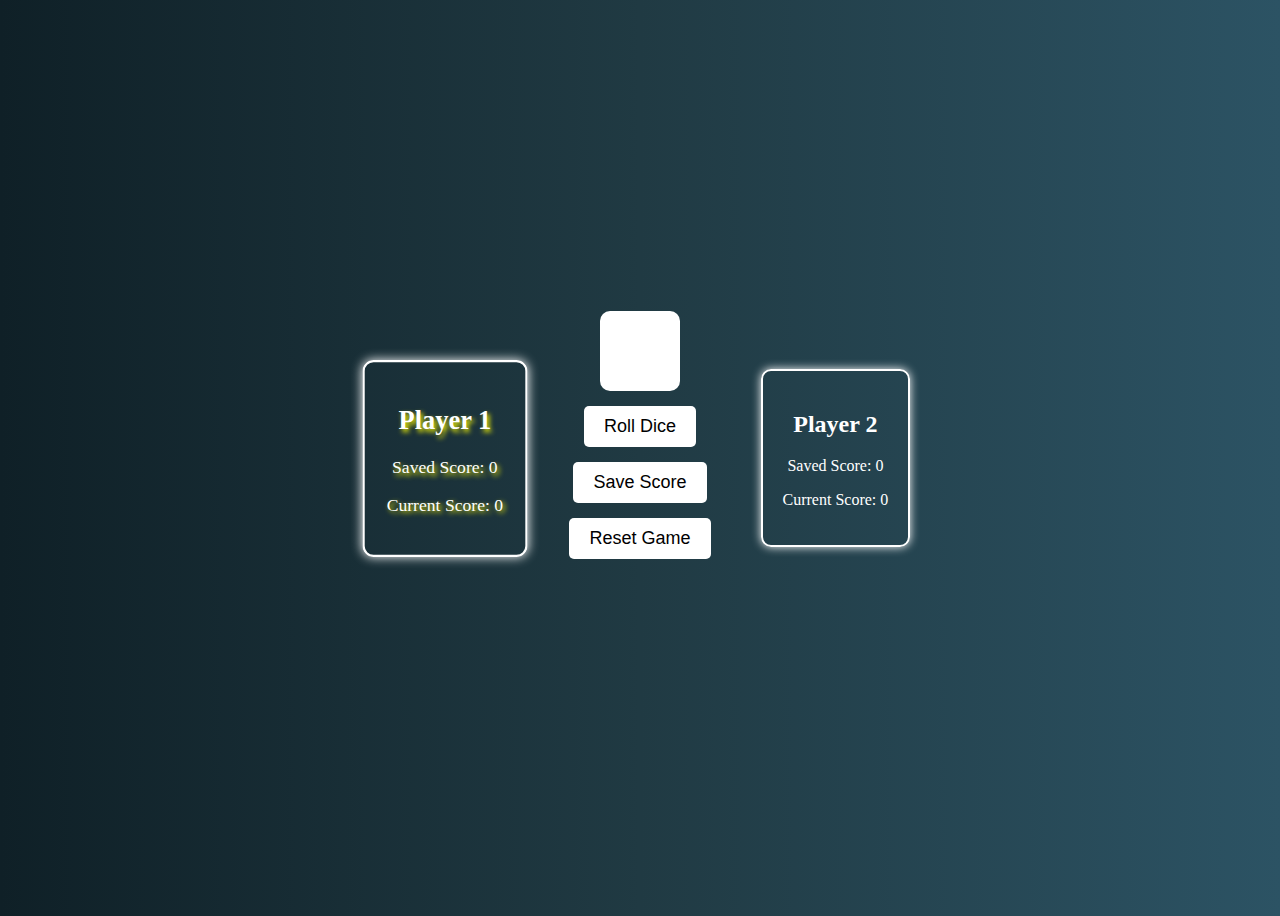
==== Javascript/Dice_Game/index.html @ cbf39b52 "basic creation done" ====
<!DOCTYPE html>
<html lang="en">
<head>
    <meta charset="UTF-8">
    <meta name="author" content="Akshat Saxena">
    <meta name="viewport" content="width=device-width, initial-scale=1.0">
    
    <title>Dice Game</title>
    <link rel="icon" href="https://img.freepik.com/free-photo/vertical-shot-beautiful-burning-flames-night_181624-41789.jpg?w=360&t=st=1718109376~exp=1718109976~hmac=c5ebab3cde2f2aae982eea636ace3f45b4222357a9b7ceba8592c673e162eba8">
    <style>
        body {
            background: linear-gradient(to right, #0f2027, #203a43, #2c5364);
            font-family: "Times New Roman", serif;
            text-align: center;
            color: white;
            height: 100vh;
            display: flex;
            align-items: center;
            justify-content: center;
        }
        .game-container {
            display: flex;
            align-items: center;
            justify-content: center;
            gap: 50px;
            width: 80%;
        }
        .player {
            border: 2px solid white;
            padding: 20px;
            border-radius: 10px;
            box-shadow: 0px 0px 10px white;
            transition: transform 0.3s ease;
        }
        .active-player {
            transform: scale(1.1);
            text-shadow: 2px 2px 5px yellow;
        }
        .dice-container {
            display: flex;
            flex-direction: column;
            align-items: center;
            gap: 15px;
        }
        .dice {
            width: 80px;
            height: 80px;
            background-size: cover;
            background-color: white; /* Makes the dice white */
            border-radius: 10px; /* Slight rounding for better visuals */
            transition: transform 0.5s ease-in-out;
        }
        .rolling {
            animation: rollAnimation 1s infinite;
        }
        @keyframes rollAnimation {
        0% { transform: rotateX(0deg) rotateY(0deg); }
        25% { transform: rotateX(180deg) rotateY(0deg); }
        50% { transform: rotateX(180deg) rotateY(180deg); }
        75% { transform: rotateX(0deg) rotateY(180deg); }
        100% { transform: rotateX(0deg) rotateY(0deg); }
        }
        button {
            padding: 10px 20px;
            font-size: 18px;
            border: none;
            cursor: pointer;
            background: white;
            color: black;
            border-radius: 5px;
            transition: transform 0.3s ease, box-shadow 0.3s ease;
        }
        button:hover {
            transform: scale(1.1);
            box-shadow: 0px 0px 15px yellow;
        }
    </style>
</head>
<body>
    <div class="game-container">
        <div class="player" id="player1">
            <h2 contenteditable="true">Player 1</h2>
            <p>Saved Score: <span id="saved-score-1">0</span></p>
            <p>Current Score: <span id="current-score-1">0</span></p>
        </div>
        <div class="dice-container">
            <div id="dice" class="dice"></div>
            <audio id="dice-sound" src="dice.mp3"></audio>
            <button id="roll">Roll Dice</button>
            <button id="save">Save Score</button>
            <button id="reset">Reset Game</button>
            <p id="winner"></p>
        </div>
        <div class="player" id="player2">
            <h2 contenteditable="true">Player 2</h2>
            <p>Saved Score: <span id="saved-score-2">0</span></p>
            <p>Current Score: <span id="current-score-2">0</span></p>
        </div>
    </div>
    <script>
        let currentPlayer = 1;
        let currentScore = 0;
        let savedScores = {1: 0, 2: 0};
        
        const dice = document.getElementById('dice');
        const rollBtn = document.getElementById('roll');
        const saveBtn = document.getElementById('save');
        const resetBtn = document.getElementById('reset');
        const diceSound = document.getElementById('dice-sound');
        const winnerText = document.getElementById('winner');
        
        function updateActivePlayer() {
            document.querySelectorAll('.player').forEach(player => player.classList.remove('active-player'));
            document.getElementById(`player${currentPlayer}`).classList.add('active-player');
        }
        
        function switchTurn() {
            currentScore = 0;
            document.getElementById(`current-score-${currentPlayer}`).textContent = currentScore;
            currentPlayer = currentPlayer === 1 ? 2 : 1;
            updateActivePlayer();
        }
        
diceSound.volume = 0; // Mute sound
diceSound.play().then(() => {
    diceSound.pause();
    diceSound.currentTime = 0;
    diceSound.volume = 1; // Restore volume
}).catch(error => console.log("Audio autoplay prevented, will play on user interaction."));


// Roll button event listener
rollBtn.addEventListener('click', () => {
    diceSound.currentTime = 0; 
    diceSound.play();
    
    dice.classList.add('rolling');
    setTimeout(() => {
        const diceRoll = Math.floor(Math.random() * 6) + 1;
        dice.className = `dice dice-${diceRoll}`;
        dice.style.backgroundImage = `url('images/dice${diceRoll}.svg')`;
        dice.classList.remove('rolling');
        
        if (diceRoll === 1) {
            switchTurn();
        } else {
            currentScore += diceRoll;
            document.getElementById(`current-score-${currentPlayer}`).textContent = currentScore;
        }
    }, 1000);
});
        
        saveBtn.addEventListener('click', () => {
            savedScores[currentPlayer] += currentScore;
            document.getElementById(`saved-score-${currentPlayer}`).textContent = savedScores[currentPlayer];
            
            if (savedScores[currentPlayer] >= 100) {
                winnerText.textContent = `${document.getElementById(`player${currentPlayer}`).querySelector('h2').textContent} Wins!`;
                rollBtn.disabled = true;
                saveBtn.disabled = true;
                return;
            }
            switchTurn();
        });
        
        resetBtn.addEventListener('click', () => {
            currentScore = 0;
            savedScores = {1: 0, 2: 0};
            currentPlayer = 1;
            document.getElementById('saved-score-1').textContent = '0';
            document.getElementById('saved-score-2').textContent = '0';
            document.getElementById('current-score-1').textContent = '0';
            document.getElementById('current-score-2').textContent = '0';
            winnerText.textContent = '';
            rollBtn.disabled = false;
            saveBtn.disabled = false;
            updateActivePlayer();
        });
        
        updateActivePlayer();
    </script>
</body>
</html>
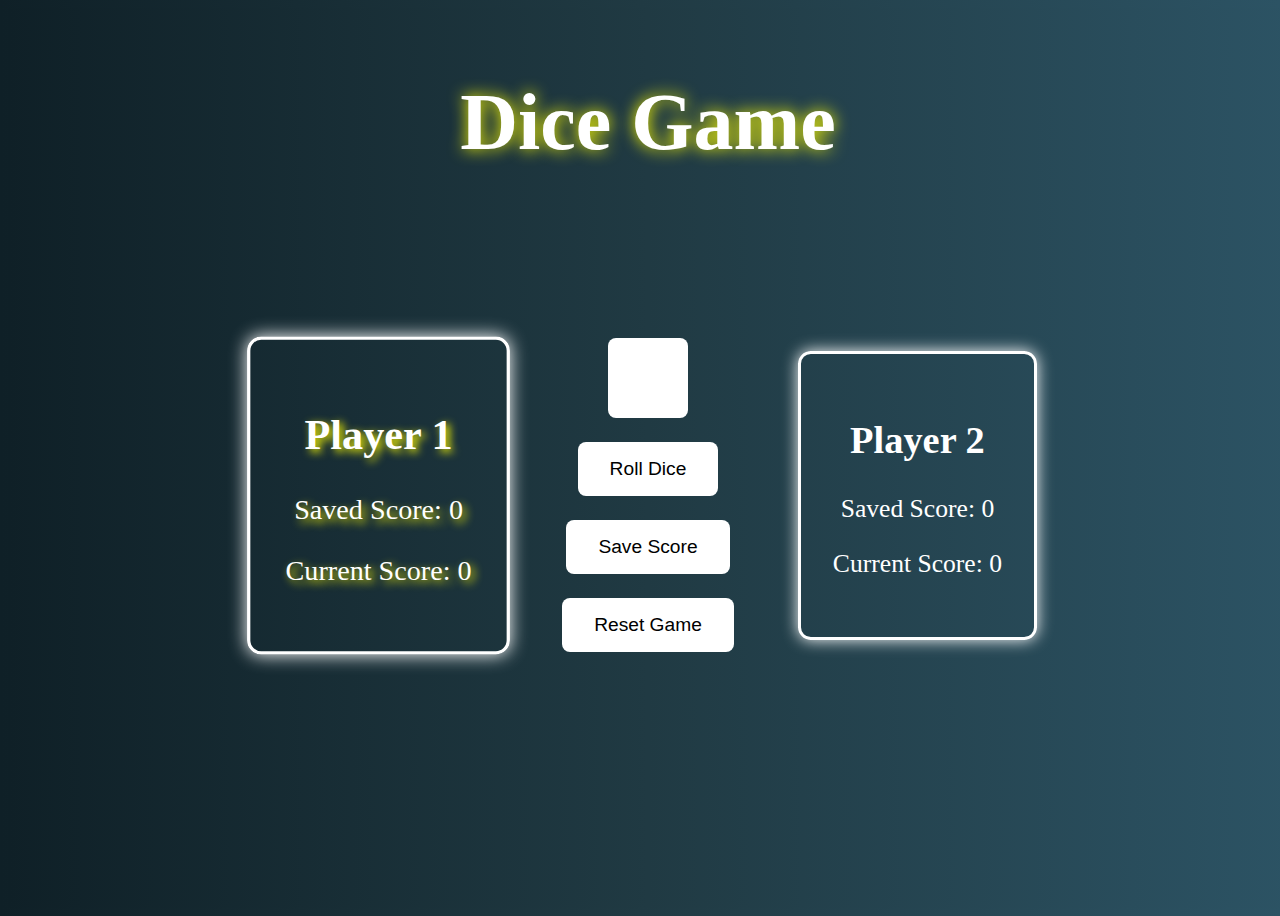
==== commit 9a14d897: "new updated" ====
--- a/Javascript/Dice_Game/index.html
+++ b/Javascript/Dice_Game/index.html
@@ -14,89 +14,165 @@
             text-align: center;
             color: white;
             height: 100vh;
-            display: flex;
+            width: 100vw;
+            overflow: hidden;
+            display: flex;
+            flex-direction: column;
             align-items: center;
             justify-content: center;
+            font-size: 1.6rem;
+            transition: background 0.5s ease-in-out;
+        }
+        .wrapper{
+            background: linear-gradient(to right, #0f2027, #203a43, #2c5364);
+            font-family: "Times New Roman", serif;
+            text-align: center;
+            color: white;
+            height: 100vh;
+            width: 100vw;
+            overflow: hidden;
+            display: flex;
+            flex-direction: column;
+            align-items: center;
+            justify-content: space-around;
+            transition: background 0.5s ease-in-out;
+        }
+        .game-title {
+            font-size: 5rem;
+            font-weight: bold;
+            margin-bottom: 2rem;
+            text-shadow: 0 0 1rem yellow;
         }
         .game-container {
             display: flex;
             align-items: center;
             justify-content: center;
-            gap: 50px;
-            width: 80%;
+            gap: 5vw;
+            width: 80vw;
+            transition: transform 0.3s ease-in-out;
         }
         .player {
-            border: 2px solid white;
-            padding: 20px;
-            border-radius: 10px;
-            box-shadow: 0px 0px 10px white;
-            transition: transform 0.3s ease;
+            border: 0.2rem solid white;
+            padding: 2rem;
+            border-radius: 0.8rem;
+            box-shadow: 0 0 1rem white;
+            transition: transform 0.3s ease, box-shadow 0.3s ease;
         }
         .active-player {
             transform: scale(1.1);
-            text-shadow: 2px 2px 5px yellow;
+            text-shadow: 0.2rem 0.2rem 0.5rem yellow;
         }
         .dice-container {
             display: flex;
             flex-direction: column;
             align-items: center;
-            gap: 15px;
+            gap: 1.5rem;
+            transition: all 0.3s ease-in-out;
         }
         .dice {
-            width: 80px;
-            height: 80px;
+            width: 5rem;
+            height: 5rem;
             background-size: cover;
-            background-color: white; /* Makes the dice white */
-            border-radius: 10px; /* Slight rounding for better visuals */
+            background-color: white;
+            border-radius: 0.5rem;
             transition: transform 0.5s ease-in-out;
         }
         .rolling {
             animation: rollAnimation 1s infinite;
         }
         @keyframes rollAnimation {
-        0% { transform: rotateX(0deg) rotateY(0deg); }
-        25% { transform: rotateX(180deg) rotateY(0deg); }
-        50% { transform: rotateX(180deg) rotateY(180deg); }
-        75% { transform: rotateX(0deg) rotateY(180deg); }
-        100% { transform: rotateX(0deg) rotateY(0deg); }
+            0% { transform: rotateX(0deg) rotateY(0deg); }
+            25% { transform: rotateX(180deg) rotateY(0deg); }
+            50% { transform: rotateX(180deg) rotateY(180deg); }
+            75% { transform: rotateX(0deg) rotateY(180deg); }
+            100% { transform: rotateX(0deg) rotateY(0deg); }
+        }
+        #winner {
+            position: relative;
+            top: 10%;
+            left: 50%;
+            transform: translate(-50%, -50%) scale(2);
+            font-size: 3rem;
+            font-weight: bold;
+            color: yellow;
+            text-shadow: 0 0 1.5rem white;
+            animation: winnerScale 1s ease-in-out forwards;
+        }
+        @keyframes winnerScale {
+            0% { transform: translate(-50%, -50%) scale(0); }
+            100% { transform: translate(-50%, -50%) scale(1); }
         }
         button {
-            padding: 10px 20px;
-            font-size: 18px;
+            padding: 1rem 2rem;
+            font-size: 1.2rem;
             border: none;
             cursor: pointer;
             background: white;
             color: black;
-            border-radius: 5px;
-            transition: transform 0.3s ease, box-shadow 0.3s ease;
+            border-radius: 0.5rem;
+            transition: transform 0.3s ease, box-shadow 0.3s ease, background 0.3s ease;
         }
         button:hover {
             transform: scale(1.1);
-            box-shadow: 0px 0px 15px yellow;
+            box-shadow: 0 0 1.5rem yellow;
+            background: #ffeb3b;
+        }
+
+        @media (max-width: 768px) {
+            .game-container {
+                flex-direction: column;
+                gap: 1rem;
+            }
+            .dice {
+                width: 3rem;
+                height: 3rem;
+            }
+            #winner{
+                font-size: 2.5rem;
+            }
+        }
+        @media (max-width: 380px) {
+            .game-container {
+                flex-direction: column;
+                gap: 1rem;
+            }
+            .dice-container {
+                width: 2rem;
+                height: 2rem;
+            }
+            #winner{
+                font-size: 1.5rem;
+            }
         }
     </style>
 </head>
 <body>
-    <div class="game-container">
-        <div class="player" id="player1">
-            <h2 contenteditable="true">Player 1</h2>
-            <p>Saved Score: <span id="saved-score-1">0</span></p>
-            <p>Current Score: <span id="current-score-1">0</span></p>
+    <div class="wrapper">
+        <div class="game-title">Dice Game</div>
+        <div class="game-container">
+            <div class="player" id="player1">
+                <h2 contenteditable="true">Player 1</h2>
+                <p>Saved Score: <span id="saved-score-1">0</span></p>
+                <p>Current Score: <span id="current-score-1">0</span></p>
+            </div>
+            <div class="dice-container">
+                <div id="dice" class="dice"></div>
+                <audio id="dice-sound" src="dice.mp3"></audio>
+                <button id="roll">Roll Dice</button>
+                <button id="save">Save Score</button>
+                <button id="reset">Reset Game</button>
+                
+            </div>
+            <div class="player" id="player2">
+                <h2 contenteditable="true">Player 2</h2>
+                <p>Saved Score: <span id="saved-score-2">0</span></p>
+                <p>Current Score: <span id="current-score-2">0</span></p>
+            </div>
+            
         </div>
-        <div class="dice-container">
-            <div id="dice" class="dice"></div>
-            <audio id="dice-sound" src="dice.mp3"></audio>
-            <button id="roll">Roll Dice</button>
-            <button id="save">Save Score</button>
-            <button id="reset">Reset Game</button>
-            <p id="winner"></p>
-        </div>
-        <div class="player" id="player2">
-            <h2 contenteditable="true">Player 2</h2>
-            <p>Saved Score: <span id="saved-score-2">0</span></p>
-            <p>Current Score: <span id="current-score-2">0</span></p>
-        </div>
+        <div><p id="winner"></p></div>
     </div>
+    
     <script>
         let currentPlayer = 1;
         let currentScore = 0;
@@ -121,13 +197,6 @@
             updateActivePlayer();
         }
         
-diceSound.volume = 0; // Mute sound
-diceSound.play().then(() => {
-    diceSound.pause();
-    diceSound.currentTime = 0;
-    diceSound.volume = 1; // Restore volume
-}).catch(error => console.log("Audio autoplay prevented, will play on user interaction."));
-
 
 // Roll button event listener
 rollBtn.addEventListener('click', () => {
@@ -154,8 +223,9 @@
             savedScores[currentPlayer] += currentScore;
             document.getElementById(`saved-score-${currentPlayer}`).textContent = savedScores[currentPlayer];
             
-            if (savedScores[currentPlayer] >= 100) {
+            if (savedScores[currentPlayer] >= 10) {
                 winnerText.textContent = `${document.getElementById(`player${currentPlayer}`).querySelector('h2').textContent} Wins!`;
+                winnerText.style.animation = 'winnerScale 1s ease-in-out forwards';
                 rollBtn.disabled = true;
                 saveBtn.disabled = true;
                 return;
@@ -176,7 +246,7 @@
             saveBtn.disabled = false;
             updateActivePlayer();
         });
-        
+
         updateActivePlayer();
     </script>
 </body>
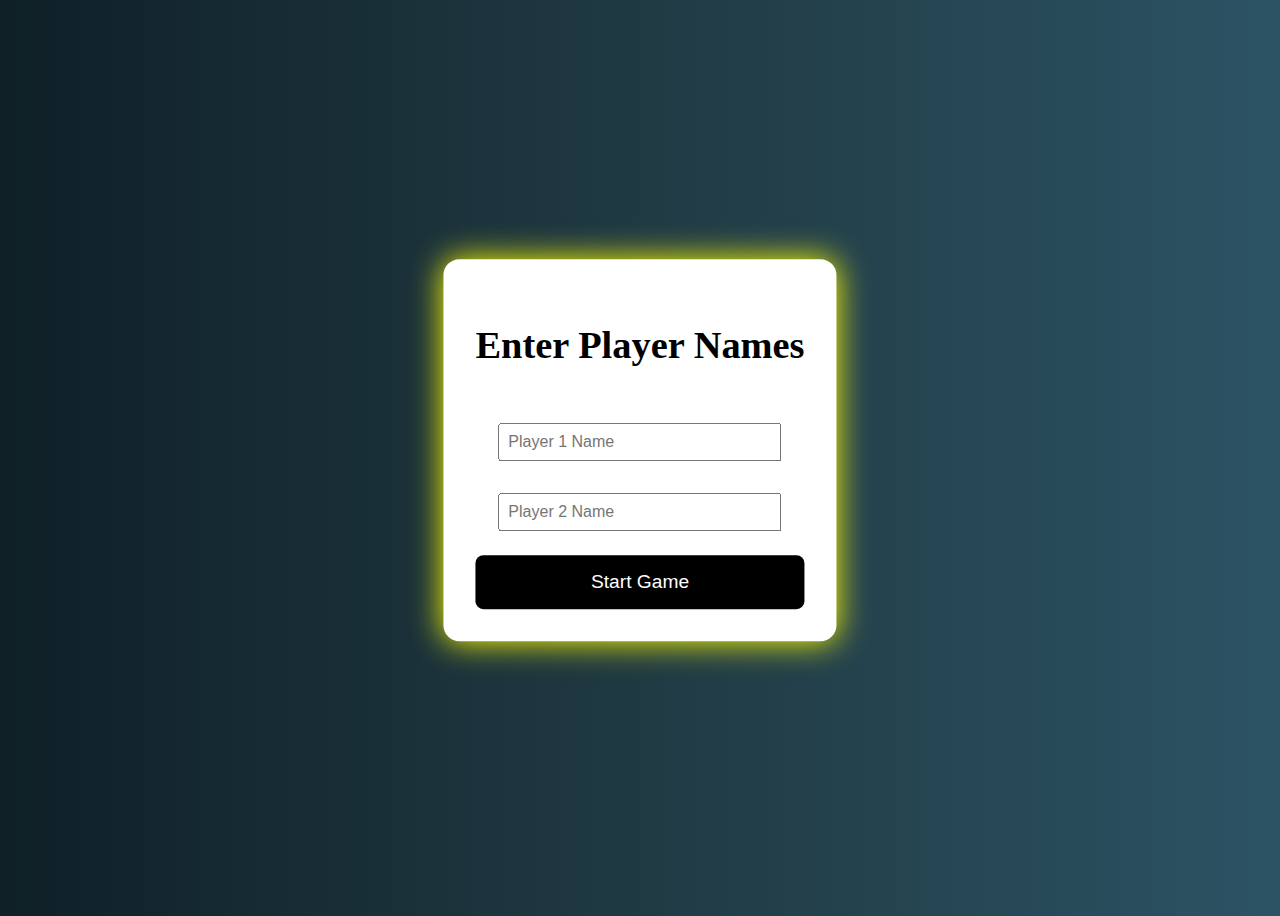
==== commit e6460cbb: "created pop-up window for player_name" ====
--- a/Javascript/Dice_Game/index.html
+++ b/Javascript/Dice_Game/index.html
@@ -4,9 +4,10 @@
     <meta charset="UTF-8">
     <meta name="author" content="Akshat Saxena">
     <meta name="viewport" content="width=device-width, initial-scale=1.0">
-    
     <title>Dice Game</title>
     <link rel="icon" href="https://img.freepik.com/free-photo/vertical-shot-beautiful-burning-flames-night_181624-41789.jpg?w=360&t=st=1718109376~exp=1718109976~hmac=c5ebab3cde2f2aae982eea636ace3f45b4222357a9b7ceba8592c673e162eba8">
+    
+    <!-- css styling -->
     <style>
         body {
             background: linear-gradient(to right, #0f2027, #203a43, #2c5364);
@@ -23,7 +24,7 @@
             font-size: 1.6rem;
             transition: background 0.5s ease-in-out;
         }
-        .wrapper{
+        .game-window{
             background: linear-gradient(to right, #0f2027, #203a43, #2c5364);
             font-family: "Times New Roman", serif;
             text-align: center;
@@ -118,6 +119,36 @@
             background: #ffeb3b;
         }
 
+        .popup {
+            position: absolute;
+            top: 50%;
+            left: 50%;
+            transform: translate(-50%, -50%);
+            background: white;
+            color: black;
+            padding: 2rem;
+            border-radius: 1rem;
+            box-shadow: 0 0 2rem yellow;
+            text-align: center;
+            display: flex;
+            flex-direction: column;
+            gap: 1rem;
+            font-size: 1.6rem;
+        }
+        .popup input {
+            padding: 0.5rem;
+            font-size: 1rem;
+            width: 80%;
+            margin: 0.5rem auto;
+        }
+        .popup button {
+            background: black;
+            color: white;
+        }
+        .hidden {
+            display: none;
+        }
+
         @media (max-width: 768px) {
             .game-container {
                 flex-direction: column;
@@ -137,42 +168,63 @@
                 gap: 1rem;
             }
             .dice-container {
-                width: 2rem;
-                height: 2rem;
+                width: 1rem;
+                height: auto;
+            }
+            .player{
+                font-size: 1rem;
+                height: auto;
+                width: auto;
             }
             #winner{
                 font-size: 1.5rem;
             }
         }
     </style>
+
 </head>
+
 <body>
+    
+    <!-- main wrapper for better code readibility -->
     <div class="wrapper">
-        <div class="game-title">Dice Game</div>
-        <div class="game-container">
-            <div class="player" id="player1">
-                <h2 contenteditable="true">Player 1</h2>
-                <p>Saved Score: <span id="saved-score-1">0</span></p>
-                <p>Current Score: <span id="current-score-1">0</span></p>
+        <!-- popup for player Name   -->
+        <div class="popup" id="name-popup">
+            <h2>Enter Player Names</h2>
+            <input type="text" id="player1-name" placeholder="Player 1 Name" required>
+            <input type="text" id="player2-name" placeholder="Player 2 Name" required>
+            <button onclick="startGame()">Start Game</button>
+        </div>
+        <!-- main game wrapper -->
+        <div class="game-window hidden">
+            <div class="game-title">
+                Dice Game
             </div>
-            <div class="dice-container">
-                <div id="dice" class="dice"></div>
-                <audio id="dice-sound" src="dice.mp3"></audio>
-                <button id="roll">Roll Dice</button>
-                <button id="save">Save Score</button>
-                <button id="reset">Reset Game</button>
-                
+            <div class="game-container">
+                <div class="player" id="player1">
+                    <h2 id="player1-display">Player 1</h2>
+                    <p>Saved Score: <span id="saved-score-1">0</span></p>
+                    <p>Current Score: <span id="current-score-1">0</span></p>
+                </div>
+                <div class="dice-container">
+                    <div id="dice" class="dice"></div>
+                    <audio id="dice-sound" src="dice.mp3"></audio>
+                    <button id="roll">Roll Dice</button>
+                    <button id="save">Save Score</button>
+                    <button id="reset">Reset Game</button>
+                    
+                </div>
+                <div class="player" id="player2">
+                    <h2 id="player2-display">Player 2</h2>
+                    <p>Saved Score: <span id="saved-score-2">0</span></p>
+                    <p>Current Score: <span id="current-score-2">0</span></p>
+                </div>
             </div>
-            <div class="player" id="player2">
-                <h2 contenteditable="true">Player 2</h2>
-                <p>Saved Score: <span id="saved-score-2">0</span></p>
-                <p>Current Score: <span id="current-score-2">0</span></p>
-            </div>
-            
+            <div><p id="winner"></p></div>
         </div>
-        <div><p id="winner"></p></div>
     </div>
     
+    <!-- js script for functionality and dom manipulation -->
     <script>
         let currentPlayer = 1;
         let currentScore = 0;
@@ -198,32 +250,32 @@
         }
         
 
-// Roll button event listener
-rollBtn.addEventListener('click', () => {
-    diceSound.currentTime = 0; 
-    diceSound.play();
-    
-    dice.classList.add('rolling');
-    setTimeout(() => {
-        const diceRoll = Math.floor(Math.random() * 6) + 1;
-        dice.className = `dice dice-${diceRoll}`;
-        dice.style.backgroundImage = `url('images/dice${diceRoll}.svg')`;
-        dice.classList.remove('rolling');
-        
-        if (diceRoll === 1) {
-            switchTurn();
-        } else {
-            currentScore += diceRoll;
-            document.getElementById(`current-score-${currentPlayer}`).textContent = currentScore;
-        }
-    }, 1000);
-});
+    // Roll button event listener
+    rollBtn.addEventListener('click', () => {
+        diceSound.currentTime = 0; 
+        diceSound.play();
+        
+        dice.classList.add('rolling');
+        setTimeout(() => {
+            const diceRoll = Math.floor(Math.random() * 6) + 1;
+            dice.className = `dice dice-${diceRoll}`;
+            dice.style.backgroundImage = `url('images/dice${diceRoll}.svg')`;
+            dice.classList.remove('rolling');
+            
+            if (diceRoll === 1) {
+                switchTurn();
+            } else {
+                currentScore += diceRoll;
+                document.getElementById(`current-score-${currentPlayer}`).textContent = currentScore;
+            }
+        }, 1000);
+    });
         
         saveBtn.addEventListener('click', () => {
             savedScores[currentPlayer] += currentScore;
             document.getElementById(`saved-score-${currentPlayer}`).textContent = savedScores[currentPlayer];
             
-            if (savedScores[currentPlayer] >= 10) {
+            if (savedScores[currentPlayer] >= 100) {
                 winnerText.textContent = `${document.getElementById(`player${currentPlayer}`).querySelector('h2').textContent} Wins!`;
                 winnerText.style.animation = 'winnerScale 1s ease-in-out forwards';
                 rollBtn.disabled = true;
@@ -246,7 +298,13 @@
             saveBtn.disabled = false;
             updateActivePlayer();
         });
-
+        function startGame() {
+            document.getElementById('player1-display').textContent = document.getElementById('player1-name').value || "Player 1";
+            document.getElementById('player2-display').textContent = document.getElementById('player2-name').value || "Player 2";
+            document.getElementById('name-popup').classList.add('hidden');
+            document.querySelector('.game-window').classList.remove('hidden');
+
+        }
         updateActivePlayer();
     </script>
 </body>
